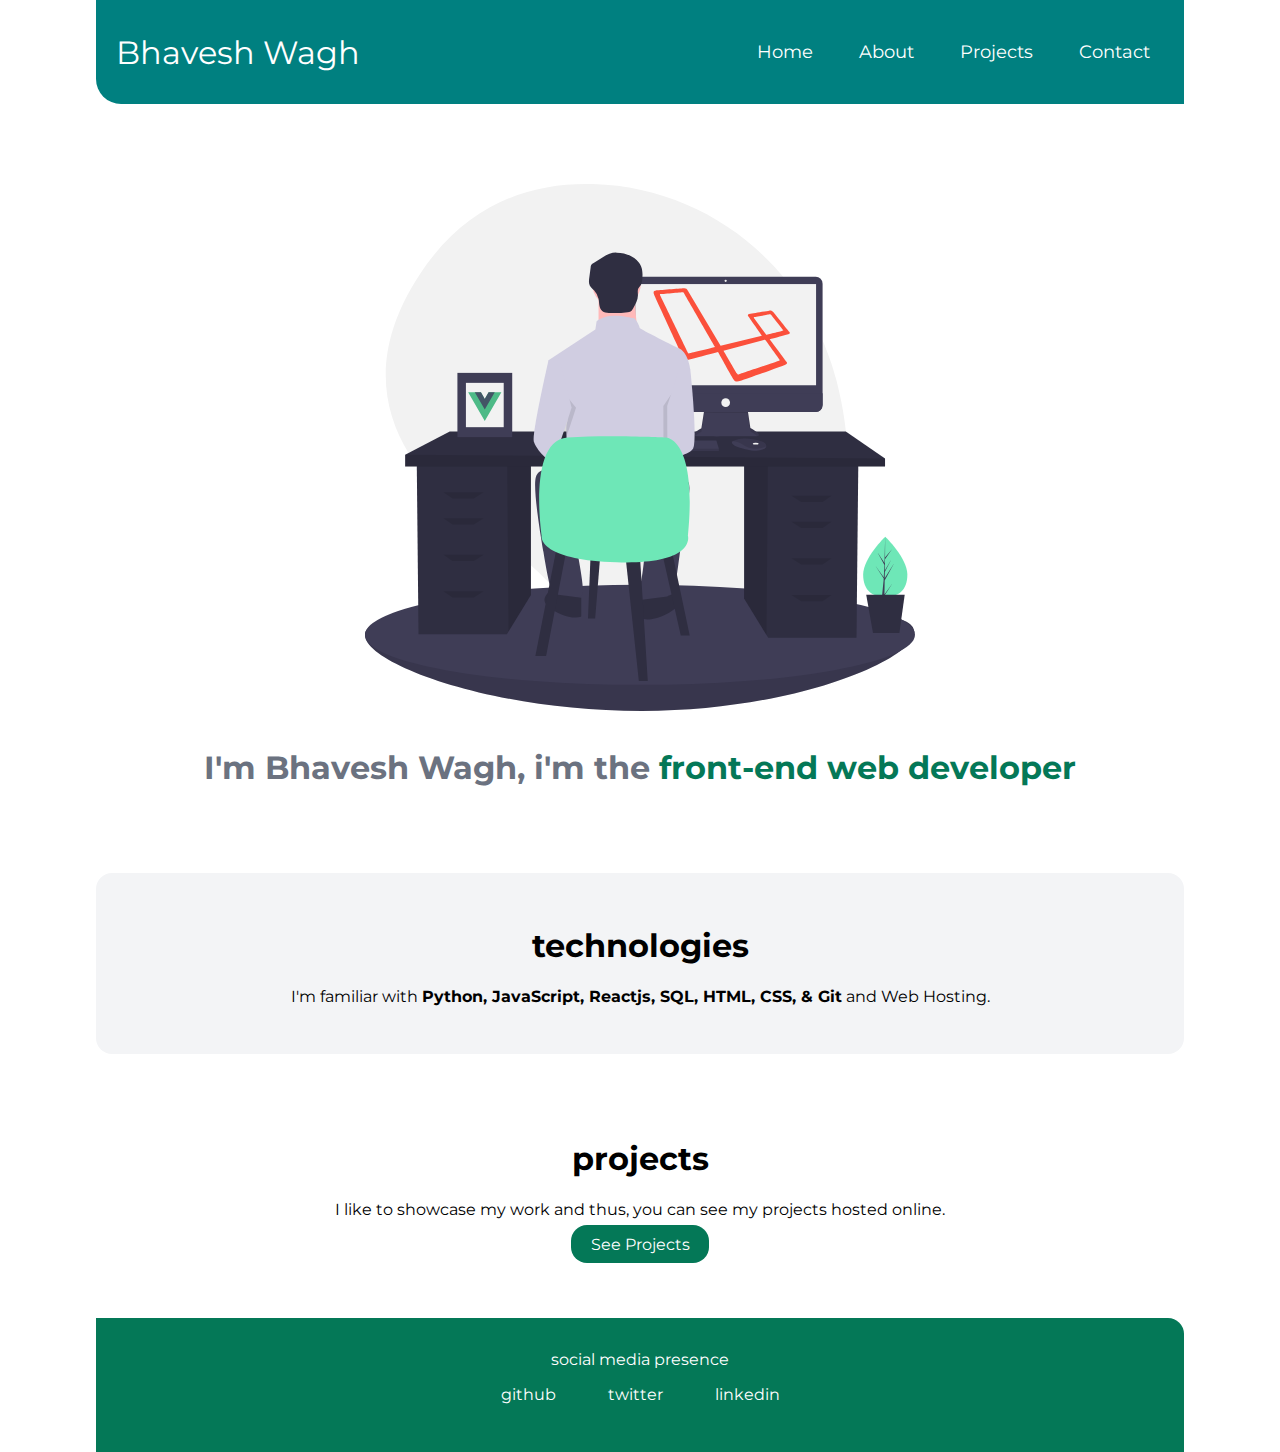
==== index.html @ 6114240e "Initial" ====
<!DOCTYPE html>
<html lang="en">
  <head>
    <meta charset="UTF-8" />
    <meta http-equiv="X-UA-Compatible" content="IE=edge" />
    <meta name="viewport" content="width=device-width, initial-scale=1.0" />
    <title>Bhavesh's portfolio</title>
    <link rel="stylesheet" href="style.css" />
  </head>
  <body>
    <!-- Navbar -->

    <!-- <nav class="navigation container">
      <div class="nav-brand">Bhavesh Wagh</div>
      <ul class="list-non-bullet nav-pills">
        <input type="checkbox" id="checkbox_toggle" />
        <label for="checkbox_toggle" class="hamburger">&#9776;</label>

        <li class="list-item-inline">
          <a class="link link-active" href="">home</a>
        </li>
        <li class="list-item-inline">
          <a class="link" href="projects1.html">projects</a>
        </li>
        <li class="list-item-inline">
          <a class="link" href="blogs1.html">blogs</a>
        </li>
      </ul>
    </nav> -->

    <!-- Responsive NAV Code -->

    <nav class="navbar">
      <!-- LOGO -->
      <div class="logo">
        <a href="index.html"> Bhavesh Wagh </a>
      </div>
      <!-- NAVIGATION MENU -->
      <ul class="nav-links">
        <!-- USING CHECKBOX HACK -->
        <input type="checkbox" id="checkbox_toggle" />
        <label for="checkbox_toggle" class="hamburger">&#9776;</label>
        <!-- NAVIGATION MENUS -->
        <div class="menu">
          <li><a href="index.html">Home</a></li>
          <li><a href="about.html">About</a></li>
          <li><a href="projects.html">Projects</a></li>
          <li><a href="contact.html">Contact</a></li>
          <!-- <li class="services"> -->
          <!-- <a href="/">Services</a> -->
          <!-- DROPDOWN MENU -->
          <!-- <ul class="dropdown">
              <li><a href="/">Dropdown 1 </a></li>
              <li><a href="/">Dropdown 2</a></li>
              <li><a href="/">Dropdown 2</a></li>
              <li><a href="/">Dropdown 3</a></li>
              <li><a href="/">Dropdown 4</a></li>
            </ul> -->
          <!-- </li> -->
          <!-- <li><a href="/">Pricing</a></li>
          <li><a href="/">Contact</a></li> -->
        </div>
      </ul>
    </nav>

    <!--Header-->

    <header class="hero">
      <img class="hero-img" src="images/hero.svg" />
      <h1 class="hero-heading">
        I'm Bhavesh Wagh, i'm the
        <span class="heading-inverted"> front-end web developer</span>
      </h1>
    </header>

    <!--Section-->
    <!-- Off white section-->

    <section class="section ow">
      <div class="container container-center">
        <h1>technologies</h1>
        <p>
          I'm familiar with
          <span class="bold"
            >Python, JavaScript, Reactjs, SQL, HTML, CSS, & Git</span
          >
          and Web Hosting.
        </p>
      </div>
    </section>

    <!--white section-->

    <section class="section">
      <div class="container container-center">
        <h1>projects</h1>
        <p>
          I like to showcase my work and thus, you can see my projects hosted
          online.
        </p>
        <a class="link link-primary" href="projects.html">See Projects</a>
      </div>
    </section>

    <!-- <section class="section ow">
      <div class="container container-center">
        <h1>blogs</h1>
        <p>
          I am also working on some technical and non techincal blogs. I like to
          document my journey of learning..
        </p>
        <a class="link link-secondary" href="about.html">See Blogs</a>
      </div>
    </section> -->

    <!-- footer -->

    <footer class="footer">
      <div class="footer-heading">social media presence</div>
      <ul class="list-non-bullet">
        <li class="list-item-inline">
          <a class="link" href="https://github.com/BhaveshWagh">github</a>
        </li>
        <li class="list-item-inline"><a class="link" href="/">twitter</a></li>
        <li class="list-item-inline">
          <a class="link" href="https://www.linkedin.com/in/bhavesh-wagh27"
            >linkedin</a
          >
        </li>
      </ul>
    </footer>
  </body>
</html>
---- style.css ----
@import url("https://fonts.googleapis.com/css2?family=Montserrat:wght@400;700&display=swap");

:root {
  --primary-color: #047857;
  --offwhite-color: #f3f4f6;
  --darkgray-color: #6b7280;
}

body {
  font-family: "Montserrat", sans-serif;
  margin: 0px auto;
  max-width: 85%;
  width: 100%;
}

hr {
  margin: 2rem 0rem;
}

/** spaces **/

.margin-md {
  margin: 2rem;
}

/** container **/
.container {
  padding: 0rem 1rem;
}

.container-center {
  max-width: 900px;
  width: 100%;
  margin: auto;
}

/** links **/
.link {
  box-sizing: border-box;
  text-decoration: none;
  padding: 0.5rem 1rem;
}

.link-primary {
  max-width: 140px;
  padding: 0.6rem 1.2rem;
  background-color: var(--primary-color);
  color: #fff;
  margin: 1rem auto;
  border-radius: 1rem;
}

.link-secondary {
  max-width: 140px;
  margin: 1rem;
  padding: 0.6rem 1.2rem;
  border-radius: 1rem;
  border: 1px solid var(--primary-color);
  color: var(--primary-color);
}

/** look into BEM naming convention for CSS **/

/** lists **/

.list-non-bullet {
  list-style: none;
  padding-inline-start: 0px;
}

.list-item-inline {
  display: inline;
  padding: 0rem 0.5rem;
}

/** navigation **/
/* 
.navigation {
  background-color: var(--primary-color);
  color: white;
  padding: 1rem;
  border-bottom-left-radius: 1rem;
}

.navigation .nav-brand {
  font-weight: bold;
}

.nav-brand a {
  text-decoration: none;
  color: inherit;
}

.navigation .nav-pills {
  text-align: right;
  margin: 0.6rem 1rem;
}

.navigation .link {
  color: white;
}

.navigation .link-active {
  font-weight: bold;
} */

/* RESPONSIVE NAVBAR CODE */
/* * {
  margin: 0;
  padding: 0;
  box-sizing: border-box;
} */
/* body {
  font-family: cursive;
} */

a {
  text-decoration: none;
  color: #fff;
}
li {
  list-style: none;
}

/* NAVBAR STYLING STARTS */
.navbar {
  display: flex;
  align-items: center;
  justify-content: space-between;
  /* padding: 1rem; */
  padding: 20px;
  background-color: teal;
  color: #fff;
  border-bottom-left-radius: 25px;
}
.nav-links a {
  color: #fff;
}
/* LOGO */
.logo {
  font-size: 32px;
}
/* NAVBAR MENU */
.menu {
  display: flex;
  gap: 1em;
  font-size: 18px;
}
.menu li:hover {
  background-color: #4c9e9e;
  border-radius: 5px;
  transition: 0.3s ease;
}
.menu li {
  padding: 5px 14px;
}

/*RESPONSIVE NAVBAR MENU STARTS*/
/* CHECKBOX HACK */
input[type="checkbox"] {
  display: none;
}
/*HAMBURGER MENU*/
.hamburger {
  display: none;
  font-size: 24px;
  user-select: none;
}
/* APPLYING MEDIA QUERIES */
@media (max-width: 768px) {
  .menu {
    display: none;
    position: absolute;
    background-color: teal;
    right: 0;
    left: 0;
    text-align: center;
    /* justify-content: center; */
    /* margin-top: 16px; */
    margin: 15px auto;
    max-width: 95%;
    height: 325px;
    /* width: 100%; */
    border-bottom-left-radius: 25px;
  }
  .menu li:hover {
    display: inline-block;
    background-color: #4c9e9e;
    transition: 0.3s ease;
  }
  .menu li + li {
    margin-top: 15px;
  }
  input[type="checkbox"]:checked ~ .menu {
    display: block;
  }
  .hamburger {
    display: block;
  }
  /* #checkbox_toggle:checked ~ .menu i::before {
    content: "\f00d";
  } */
  /* .dropdown {
    left: 50%;
    top: 30px;
    transform: translateX(35%);
  }
  .dropdown li:hover {
    background-color: #4c9e9e;
  } */
}

/** header **/

.hero {
  padding: 2rem;
  padding-top: 5rem;
}

.hero .hero-img {
  max-width: 80%;
  width: 550px;
  display: block;
  margin: auto;
}

.hero .hero-heading {
  text-align: center;
  padding-top: 1rem;
  color: var(--darkgray-color);
}

.hero .hero-heading .heading-inverted {
  color: var(--primary-color);
}

/** sections **/

.section {
  padding: 2rem;
  margin: 2rem 0;
  border-radius: 1rem;
  text-align: center;
}

.section h1 {
  text-align: center;
}

.ow {
  background-color: var(--offwhite-color);
}

/** footers **/

.footer {
  background-color: var(--primary-color);
  padding: 2rem 1rem;
  text-align: center;
  color: white;
  border-top-right-radius: 1rem;
}

.footer .link {
  color: white;
}

.footer .footer-header {
  font-weight: bold;
  font-size: large;
}

.footer ul {
  padding-inline-start: 0px;
}

/** projects **/
.showcase-list {
  /* padding: 2rem; */
  padding: 2rem;
  border-radius: 1rem;
  text-align: center;
  margin: 3rem auto;
}
.showcase-list h1 {
  margin: 0.5rem;
}

.showcase-list p {
  padding-bottom: 1rem;
}

/** blogs **/

.showcase-blog {
  padding-bottom: 6rem;
}

/* Contact Us CSS start */

/* Style inputs with type="text", select elements and textareas */
input[type="text"],
[type="email"],
textarea {
  width: 100%; /* Full width */
  padding: 12px; /* Some padding */
  border: 1px solid #ccc; /* Gray border */
  border-radius: 4px; /* Rounded borders */
  box-sizing: border-box; /* Make sure that padding and width stays in place */
  margin-top: 6px; /* Add a top margin */
  margin-bottom: 16px; /* Bottom margin */
  resize: vertical; /* Allow the user to vertically resize the textarea (not horizontally) */
}

/* Style the submit button with a specific background color etc */
button[type="submit"] {
  background-color: #04aa6d;
  color: white;
  padding: 12px 20px;
  border: none;
  border-radius: 4px;
  cursor: pointer;
  width: 100%;
}

/* When moving the mouse over the submit button, add a darker green color */
button[type="submit"]:hover {
  background-color: #45a049;
}

/* Add a background color and some padding around the form */
.form-container {
  border-radius: 5px;
  background-color: var(--offwhite-color);
  padding: 2rem;
  margin: 2rem 0;
}

/* Contact us css end Here */
.self-image {
  max-width: 35%;
  width: 550px;
  display: block;
  margin: auto;
}

/* text bold */
.bold{
  font-weight: bold;
}

@media (max-width: 900px) {
  body {
    max-width: 95%;
    width: 100%;
  }

  .list-item-inline {
    display: inline;
    padding: 0rem;
  }

  .container-center {
    width: auto;
  }

  .link-primary {
    display: block;
  }
}
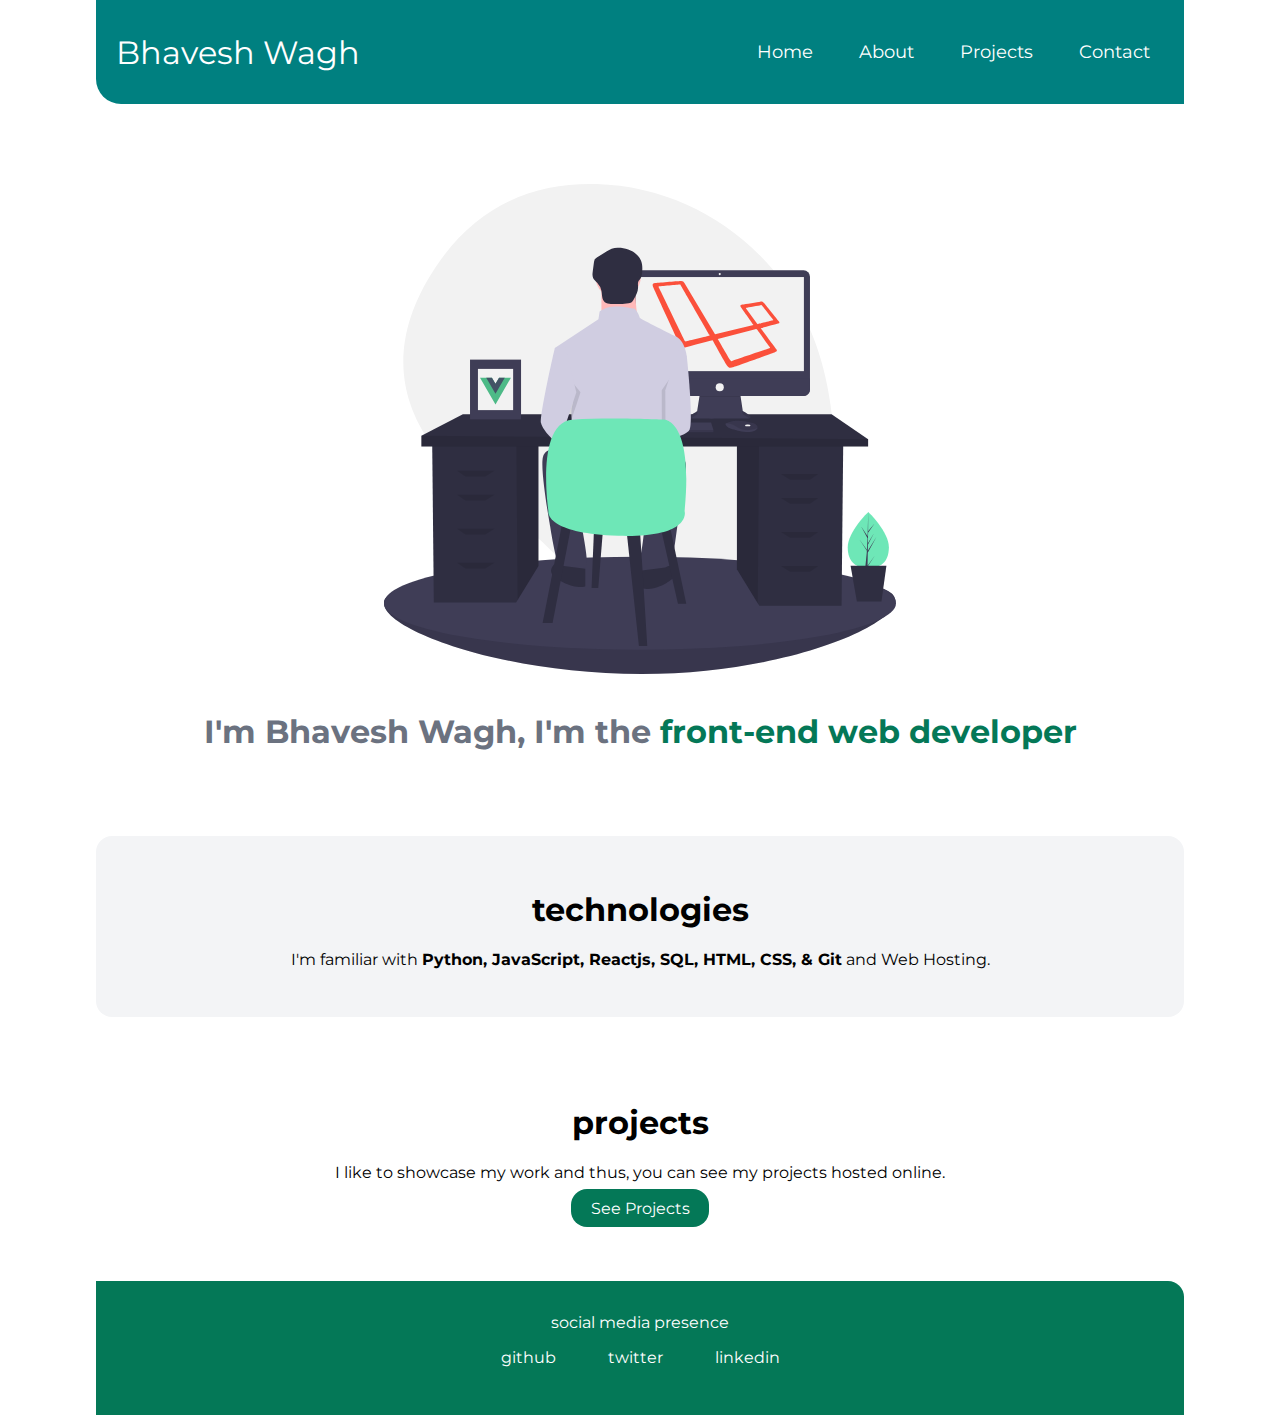
==== commit e431f55e: "heroImg: size changes" ====
--- a/index.html
+++ b/index.html
@@ -8,25 +8,6 @@
     <link rel="stylesheet" href="style.css" />
   </head>
   <body>
-    <!-- Navbar -->
-
-    <!-- <nav class="navigation container">
-      <div class="nav-brand">Bhavesh Wagh</div>
-      <ul class="list-non-bullet nav-pills">
-        <input type="checkbox" id="checkbox_toggle" />
-        <label for="checkbox_toggle" class="hamburger">&#9776;</label>
-
-        <li class="list-item-inline">
-          <a class="link link-active" href="">home</a>
-        </li>
-        <li class="list-item-inline">
-          <a class="link" href="projects1.html">projects</a>
-        </li>
-        <li class="list-item-inline">
-          <a class="link" href="blogs1.html">blogs</a>
-        </li>
-      </ul>
-    </nav> -->
 
     <!-- Responsive NAV Code -->
 
@@ -46,19 +27,7 @@
           <li><a href="about.html">About</a></li>
           <li><a href="projects.html">Projects</a></li>
           <li><a href="contact.html">Contact</a></li>
-          <!-- <li class="services"> -->
-          <!-- <a href="/">Services</a> -->
-          <!-- DROPDOWN MENU -->
-          <!-- <ul class="dropdown">
-              <li><a href="/">Dropdown 1 </a></li>
-              <li><a href="/">Dropdown 2</a></li>
-              <li><a href="/">Dropdown 2</a></li>
-              <li><a href="/">Dropdown 3</a></li>
-              <li><a href="/">Dropdown 4</a></li>
-            </ul> -->
-          <!-- </li> -->
-          <!-- <li><a href="/">Pricing</a></li>
-          <li><a href="/">Contact</a></li> -->
+          
         </div>
       </ul>
     </nav>
@@ -68,7 +37,7 @@
     <header class="hero">
       <img class="hero-img" src="images/hero.svg" />
       <h1 class="hero-heading">
-        I'm Bhavesh Wagh, i'm the
+        I'm Bhavesh Wagh, I'm the
         <span class="heading-inverted"> front-end web developer</span>
       </h1>
     </header>
--- a/style.css
+++ b/style.css
@@ -218,7 +218,7 @@
 }
 
 .hero .hero-img {
-  max-width: 80%;
+  max-width: 50%;
   width: 550px;
   display: block;
   margin: auto;
@@ -335,7 +335,9 @@
   padding: 2rem;
   margin: 2rem 0;
 }
-
+.msg{
+  min-height: 150px;
+}
 /* Contact us css end Here */
 .self-image {
   max-width: 35%;
